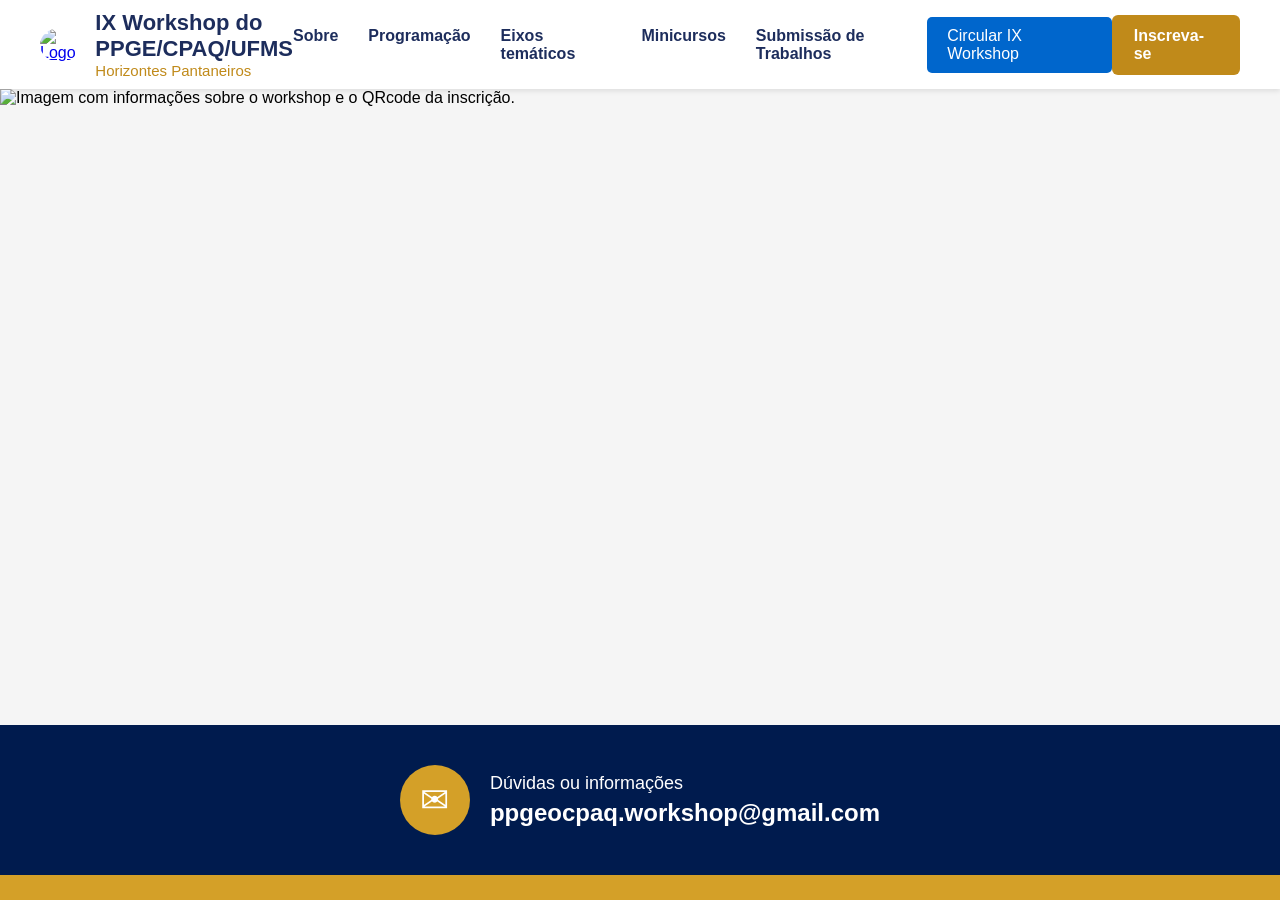
==== index.html @ 0d3b8999 "Correções" ====
<!DOCTYPE html>
<html lang="pt-BR">
<head>
    <meta charset="UTF-8">
    <meta name="viewport" content="width=device-width, initial-scale=1.0">
    <title>IX Workshop do PPGEP/CPAQ/UFMS</title>
    <link rel="icon" href="img/logo2.png" type="image/png">
    <link rel="stylesheet" href="css/Style.css">
</head>
<body>
    <header>
    <div class="menu">

      <div class="logo-area">
        <a href="index.html">
        <img src="img/logo2.png" alt="Logo">
          </a>
        <div class="titulo">
          <h1>IX Workshop do<br>PPGE/CPAQ/UFMS</h1>
          <p>Horizontes Pantaneiros</p>
        </div>
      </div>
    <button class="menu-toggle" onclick="document.querySelector('nav').classList.toggle('aberto')">
        <span></span>
        <span></span>
        <span></span>
      </button>

      <nav>
        <ul>
          <li><a href="sobre.html">Sobre</a></li>
          <li><a href="programacao.html">Programação</a></li>
          <li><a href="eixos.html">Eixos temáticos</a></li>
          <li><a href="cursos.html">Minicursos</a></li>
          <li><a href="submissao.html">Submissão de Trabalhos</a></li>
        </ul>
      </nav>
      <a href="docs/Circular_IX_Workshop.pdf" download class="circular">Circular IX Workshop</a>
      <a href="https://link.ufms.br/ixworkshop" class="btn">Inscreva-se</a>

    </div>
  </header>

  <main>
    <img id="desclog" src="img/arte_com_texto.png" alt="Imagem com informações sobre o workshop e o QRcode da inscrição.">
    
  </main>

  <footer class="rodape">
  <div class="conteudo-rodape">
    <div class="bloco esquerda">
      <div class="icone">
        ✉
      </div>
      <div class="texto">
        <p>Dúvidas ou informações</p>
        <h2>ppgeocpaq.workshop@gmail.com</h2>
      </div>
    </div>
  </div>
  <div class="faixa"></div>
  </footer>
</body>
</html>
---- css/Style.css ----
/*========================
Comun em todas as paginas
==========================*/
    *{
      margin: 0;
      padding: 0;
      box-sizing: border-box;
      font-family: Arial, Helvetica, sans-serif;
    }

    body{
      background: #f5f5f5;
      min-height: 100vh;
      display: flex;
      flex-direction: column;
    }

    header{
      width: 100%;
      background: white;
      box-shadow: 0 2px 5px rgba(0,0,0,0.1);
      padding: 10px 40px;
    }

    .menu{
      display: flex;
      align-items: center;
      justify-content: space-between;
    }

    .logo-area{
      display: flex;
      align-items: center;
      gap: 15px;
    }

    .logo-area img{
      width: 70px;
      height: 70px;
      border-radius: 50%;
    }

    .titulo h1{
      font-size: clamp(16px, 2.5vw, 22px);
      color: #1d2d5c;
    }

    .titulo p{
      color: #c08a1a;
      font-size: clamp(13px, 1.5vw, 15px);
    }

    /* LINKS */
    nav ul{
      display: flex;
      list-style: none;
      gap: 30px;
    }

    nav a{
      text-decoration: none;
      color: #1d2d5c;
      font-weight: bold;
      transition: 0.3s;
    }

    nav a:hover{
      color: #c08a1a;
    }

    /* MENU HAMBURGUER */
    .menu-toggle{
      display: none;
      flex-direction: column;
      cursor: pointer;
      gap: 5px;
      background: none;
      border: none;
      padding: 5px;
    }

    .menu-toggle span{
      display: block;
      width: 25px;
      height: 3px;
      background: #1d2d5c;
      border-radius: 3px;
      transition: 0.3s;
    }

    .circular{
      background: #0066cc;
      color: white;
      padding: 10px 20px;
      text-decoration: none;
      border-radius: 5px;
    }

    .btn-template{
      display: inline-block;
      background-color: #0056b3;
      color: white;
      padding: 12px 24px;
      border-radius: 8px;
      text-decoration: none;
      font-weight: bold;
      transition: 0.3s;
    }

    .btn-template:hover{
      background-color: #003d82;
    }

    .btn{
      background: #c08a1a;
      color: white;
      padding: 12px 22px;
      border-radius: 6px;
      text-decoration: none;
      font-weight: bold;
      transition: 0.3s;
    }

    .btn:hover{
      background: #a87410;
    }

    main{
      flex: 1;
    }

    .rodape{
      width: 100%;
      background: #001b4e;
      color: white;
      font-family: Arial, Helvetica, sans-serif;
    }

    .conteudo-rodape{
      display: flex;
      justify-content: center;
      align-items: center;
      gap: 50px;
      padding: 40px 80px;
      flex-wrap: wrap;
    }

    .bloco{
      display: flex;
      align-items: center;
      gap: 20px;
    }

    .icone{
      width: 70px;
      height: 70px;
      background: #d4a028;
      border-radius: 50%;
      display: flex;
      justify-content: center;
      align-items: center;
      font-size: 35px;
      flex-shrink: 0;
    }

    .texto p{
      font-size: 18px;
      margin-bottom: 5px;
    }

    .texto h2{
      font-size: 24px;
    }

    .faixa{
      width: 100%;
      height: 25px;
      background: #d4a028;
    }

/*===================
Pagina inicial
=====================*/
    #desclog{
      width: 100%;
      height: auto;
      display: block;
    }

/*Pagina Sobre*/

    .sobre{
      width: 100%;
      min-height: 600px;
      position: relative;
      display: flex;
      justify-content: center;
      align-items: center;
      padding: 80px 20px;
      background: #f8f8f8;
      overflow: hidden;
    }

    /* ONDAS ESQUERDA */
    .ondas{
      position: absolute;
      left: 0;
      top: 0;
      width: 350px;
      height: 100%;
      background-image: url("../img/ondas.png");
      background-repeat: no-repeat;
      background-size: cover;
      opacity: 0.15;
    }

    /* CONTEÚDO */
    .conteudo-sobre{
      max-width: 700px;
      margin: 0 auto;
      z-index: 2;
    }

    .conteudo-sobre h2{
      text-align: center;
      color: #0c2b63;
      font-size: clamp(28px, 5vw, 40px);
      margin-bottom: 25px;
      position: relative;
    }

    /* LINHAS AO LADO DO TÍTULO */
    .conteudo-sobre h2::before,
    .conteudo-sobre h2::after{
      content: "";
      width: 60px;
      height: 3px;
      background: #d4a028;
      position: absolute;
      top: 50%;
    }

    .conteudo-sobre h2::before{
      left: -80px;
    }

    .conteudo-sobre h2::after{
      right: -80px;
    }

    .conteudo-sobre p{
      text-align: justify;
      font-size: clamp(16px, 2vw, 18px);
      line-height: 1.8;
      color: #444;
      margin-bottom: 20px;
    }

    /* GARÇA */
    .garca{
      position: absolute;
      right: 80px;
      bottom: 80px;
      opacity: 0.9;
    }

    .garca img{
      width: 350px;
    }

/*======================
Pagina Programação
=======================*/
    .programacao{
      width: 100%;
      padding: 80px 20px;
    }

    /* TÍTULO */
    .titulo-programacao{
      display: flex;
      align-items: center;
      justify-content: center;
      gap: 20px;
      margin-bottom: 50px;
      flex-wrap: wrap;
    }

    .titulo-programacao h2{
      font-size: clamp(28px, 5vw, 42px);
      color: #0c2b63;
      text-align: center;
    }

    .linha{
      width: 80px;
      height: 3px;
      background: #d4a028;
    }

    /* CARDS */
    .cards{
      display: flex;
      justify-content: center;
      gap: 25px;
      flex-wrap: wrap;
    }

    /* CARD */
    .card{
      width: 340px;
      border-radius: 12px;
      overflow: hidden;
      border: 1px solid #e7d8b8;
      background: white;
      box-shadow: 0 2px 8px rgba(0,0,0,0.05);
    }

    /* TOPO */
    .topo-card{
      background: #001b5e;
      color: white;
      text-align: center;
      padding: 18px;
      font-size: 20px;
      font-weight: bold;
    }

    /* CONTEÚDO */
    .conteudo-card{
      padding: 30px;
    }

    /* ITEM */
    .item{
      display: flex;
      gap: 25px;
      align-items: flex-start;
    }

    .item h4{
      min-width: 70px;
      color: #0c2b63;
      font-size: 22px;
    }

    .item p{
      color: #333;
      line-height: 1.7;
    }

    /* LINHA */
    .divisor{
      width: 100%;
      height: 1px;
      background: #e5d6b5;
      margin: 25px 0;
    }

/* =========================
   PAGINA EIXOS TEMÁTICOS
========================= */

    .eixos{
      padding: 40px 20px;
      background: #f8f8f8;
    }

    .eixos-titulo{
      display: flex;
      align-items: center;
      justify-content: center;
      gap: 20px;
      margin-bottom: 35px;
      flex-wrap: wrap;
    }

    .eixos-linha{
      width: 120px;
      height: 3px;
      background: #d7a544;
    }

    .eixos-titulo h2{
      font-size: clamp(26px, 4vw, 38px);
      color: #1f2d5c;
      font-family: Georgia, serif;
      text-align: center;
    }

    .eixos-cards{
      display: flex;
      gap: 18px;
      flex-wrap: wrap;
      justify-content: center;
    }

    .eixos-card{
      background: #fff;
      border: 1px solid #eadfcb;
      border-radius: 12px;
      width: 250px;
      padding: 20px;
      display: flex;
      align-items: flex-start;
      gap: 15px;
      transition: 0.3s;
    }

    .eixos-card:hover{
      transform: translateY(-5px);
      box-shadow: 0 5px 15px rgba(0,0,0,0.1);
    }

    .eixos-icone{
      min-width: 55px;
      height: 55px;
      background: #315c24;
      border-radius: 50%;
      display: flex;
      align-items: center;
      justify-content: center;
      color: #fff;
      font-size: 24px;
    }

    .eixos-texto h3{
      color: #315c24;
      font-size: 22px;
      margin-bottom: 8px;
    }

    .eixos-texto p{
      color: #2d2d2d;
      font-size: 16px;
      line-height: 1.4;
      font-weight: 600;
    }

/* =========================
   PAGINA MINICURSOS
========================= */

    .minicursos{
      padding: 50px 20px;
      background: #f8f8f8;
    }

    /* TÍTULO */
    .minicursos-titulo{
      display: flex;
      align-items: center;
      justify-content: center;
      gap: 20px;
      margin-bottom: 35px;
      flex-wrap: wrap;
    }

    .minicursos-linha{
      width: 120px;
      height: 3px;
      background: #d7a544;
    }

    .minicursos-titulo h2{
      font-size: clamp(26px, 4vw, 38px);
      color: #1f2d5c;
      font-family: Georgia, serif;
      text-align: center;
    }

    /* CARDS */
    .minicursos-cards{
      display: flex;
      gap: 20px;
      flex-wrap: wrap;
      justify-content: center;
    }

    .minicursos-card{
      width: 300px;
      background: #fff;
      border: 1px solid #eadfcb;
      border-radius: 12px;
      padding: 20px;
      transition: 0.3s;
    }

    .minicursos-card:hover{
      transform: translateY(-5px);
      box-shadow: 0 5px 15px rgba(0,0,0,0.08);
    }

    /* ÍCONE */
    .minicursos-icone{
      font-size: 42px;
      color: #24513b;
      margin-bottom: 15px;
    }

    /* TÍTULO CARD */
    .minicursos-card h3{
      color: #1f2d5c;
      font-size: 20px;
      line-height: 1.4;
      margin-bottom: 12px;
    }

    /* PROFESSOR */
    .minicursos-professor{
      color: #444;
      font-size: 15px;
      line-height: 1.5;
      margin-bottom: 18px;
    }

    /* INFORMAÇÕES */
    .minicursos-info p{
      color: #244b36;
      font-size: 16px;
      margin-bottom: 10px;
      display: flex;
      align-items: center;
      gap: 10px;
    }

    .minicursos-info i{
      color: #6a7c6f;
    }

    .inscricao-minicursos{
      width: 100%;
      display: flex;
      justify-content: center;
      margin: 50px 0;
      padding: 0 20px;
    }

    .inscricao-box{
      width: 80%;
      background: #ffffff;
      border-radius: 18px;
      padding: 35px;
      display: flex;
      justify-content: space-between;
      align-items: center;
      gap: 40px;
      box-shadow: 0 4px 14px rgba(0,0,0,0.08);
      border: 1px solid #e6e6e6;
      flex-wrap: wrap;
    }

    .inscricao-texto h2{
      font-size: clamp(28px, 4vw, 42px);
      color: #0d2f6f;
      margin-bottom: 15px;
    }

    .inscricao-texto p{
      font-size: clamp(16px, 2vw, 19px);
      color: #444;
      max-width: 600px;
      line-height: 1.5;
      margin-bottom: 25px;
    }

    .btn-inscricao-mini{
      display: inline-block;
      background: #c9961a;
      color: white;
      padding: 15px 28px;
      border-radius: 10px;
      text-decoration: none;
      font-size: 18px;
      font-weight: bold;
      transition: 0.3s;
    }

    .btn-inscricao-mini:hover{
      background: #a97f14;
      transform: translateY(-2px);
    }

    .qrcode-area img{
      width: 220px;
      height: 220px;
      border-radius: 10px;
      background: white;
      padding: 10px;
    }

/* =========================
   SUBMISSÃO
========================= */

    .submissao{
      padding: 50px 20px;
      background: #f8f8f8;
    }

    .submissao-regras{
      display: flex;
      flex-wrap: wrap;
      justify-content: center;
      gap: 18px;
      margin-bottom: 40px;
    }

    .submissao-regra{
      width: 260px;
      background: #fff;
      border: 1px solid #eadfcb;
      border-radius: 12px;
      padding: 20px;
      display: flex;
      align-items: center;
      gap: 15px;
    }

    .submissao-regra i{
      font-size: 38px;
      color: #1f4d36;
      flex-shrink: 0;
    }

    .submissao-regra p{
      font-size: 16px;
      color: #1f2d5c;
      font-weight: 600;
      line-height: 1.4;
    }

    .submissao-cards{
      display: flex;
      gap: 30px;
      justify-content: center;
      flex-wrap: wrap;
    }

    /* CARD */
    .submissao-card{
      width: 420px;
      background: #fff;
      border-radius: 14px;
      overflow: hidden;
      border: 1px solid #eadfcb;
    }

    /* TOPO */
    .submissao-topo{
      padding: 18px;
    }

    .submissao-topo h2{
      color: #fff;
      font-size: clamp(22px, 3vw, 30px);
      font-family: Georgia, serif;
    }

    .verde{
      background: #1f4d36;
    }

    .azul{
      background: #072d63;
    }

    /* CONTEÚDO */
    .submissao-conteudo{
      padding: 25px;
    }

    /* DATAS */
    .submissao-item{
      display: flex;
      gap: 18px;
      margin-bottom: 28px;
    }

    .submissao-item i{
      color: #4b6b5a;
      font-size: 22px;
      margin-top: 5px;
      flex-shrink: 0;
    }

    .submissao-item p{
      color: #444;
      font-size: 17px;
      margin-bottom: 6px;
      line-height: 1.4;
    }

    .submissao-item span{
      font-size: clamp(24px, 4vw, 34px);
      font-weight: bold;
      color: #1f2d5c;
    }

    /* MODALIDADES */
    .submissao-modalidade{
      display: flex;
      gap: 20px;
      margin-bottom: 35px;
    }

    .submissao-modalidade i{
      font-size: 45px;
      color: #072d63;
      flex-shrink: 0;
    }

    .submissao-modalidade h3{
      font-size: clamp(22px, 3vw, 28px);
      color: #1f2d5c;
      margin-bottom: 8px;
    }

    .submissao-modalidade p{
      font-size: 18px;
      color: #444;
      line-height: 1.4;
    }

    .templates-section{
      width: 100%;
      display: flex;
      justify-content: center;
      margin: 40px 0;
      padding: 0 20px;
    }

    .templates-box{
      width: 80%;
      background: #ffffff;
      border-radius: 16px;
      padding: 30px;
      display: flex;
      justify-content: space-between;
      align-items: center;
      gap: 20px;
      box-shadow: 0 4px 12px rgba(0,0,0,0.08);
      border: 1px solid #e5e5e5;
      flex-wrap: wrap;
    }

    .templates-text h2{
      color: #0d2f6f;
      font-size: clamp(24px, 3.5vw, 32px);
      margin-bottom: 10px;
    }

    .templates-text p{
      color: #444;
      font-size: clamp(15px, 2vw, 18px);
      max-width: 600px;
    }

    .btn-template-download{
      background: #0057c2;
      color: white;
      padding: 16px 28px;
      border-radius: 10px;
      text-decoration: none;
      font-weight: bold;
      font-size: 18px;
      transition: 0.3s;
      white-space: nowrap;
    }

    .btn-template-download:hover{
      background: #003f8f;
      transform: translateY(-2px);
    }

/* =========================
   MEDIA QUERIES
========================= */

/* Tablet (até 900px) */
@media (max-width: 900px){

  /* SOBRE */
  .sobre{
    flex-direction: column;
    text-align: center;
    padding: 40px 20px;
  }

  .garca{
    position: static;
    margin-top: 30px;
  }

  .garca img{
    width: 250px;
  }

  .conteudo-sobre h2::before,
  .conteudo-sobre h2::after{
    display: none;
  }

}

/* Mobile (até 768px) */
@media (max-width: 768px){

  /* HEADER */
  header{
    padding: 10px 20px;
    position: relative;
  }

  .menu{
    flex-wrap: wrap;
    gap: 10px;
  }

  .menu-toggle{
    display: flex;
  }

  nav{
    width: 100%;
    display: none;
  }

  nav.aberto{
    display: block;
  }

  nav ul{
    flex-direction: column;
    gap: 12px;
    padding: 15px 0;
  }

  nav ul li{
    text-align: center;
  }

  /* RODAPÉ */
  .conteudo-rodape{
    flex-direction: column;
    gap: 25px;
    padding: 30px 20px;
    text-align: center;
  }

  .bloco{
    flex-direction: column;
    align-items: center;
  }

  .texto h2{
    font-size: 20px;
  }

  .texto p{
    font-size: 15px;
  }

  /* PROGRAMAÇÃO */
  .card{
    width: 100%;
  }

  /* EIXOS TEMÁTICOS */
  .eixos-linha{
    width: 60px;
  }

  .eixos-card{
    width: 100%;
  }

  /* MINICURSOS */
  .minicursos-linha{
    width: 60px;
  }

  .minicursos-card{
    width: 100%;
  }

  /* INSCRIÇÃO */
  .inscricao-box{
    width: 100%;
    flex-direction: column;
    text-align: center;
    padding: 25px 20px;
  }

  .qrcode-area img{
    width: 160px;
    height: 160px;
  }

  /* TEMPLATES */
  .templates-box{
    width: 100%;
    flex-direction: column;
    text-align: center;
  }

  /* SUBMISSÃO */
  .submissao-regra{
    width: 100%;
  }

  .submissao-card{
    width: 100%;
  }

  .submissao-modalidade{
    flex-direction: column;
    align-items: flex-start;
    gap: 10px;
  }

}

/* Mobile pequeno (até 480px) */
@media (max-width: 480px){

  .logo-area img{
    width: 50px;
    height: 50px;
  }

  .icone{
    width: 55px;
    height: 55px;
    font-size: 26px;
  }

  .btn-inscricao-mini,
  .btn-template-download{
    width: 100%;
    text-align: center;
    font-size: 16px;
    padding: 14px 20px;
  }

  .btn{
    padding: 10px 16px;
    font-size: 14px;
  }

  .conteudo-card{
    padding: 20px;
  }

  .item h4{
    min-width: 55px;
    font-size: 18px;
  }

}
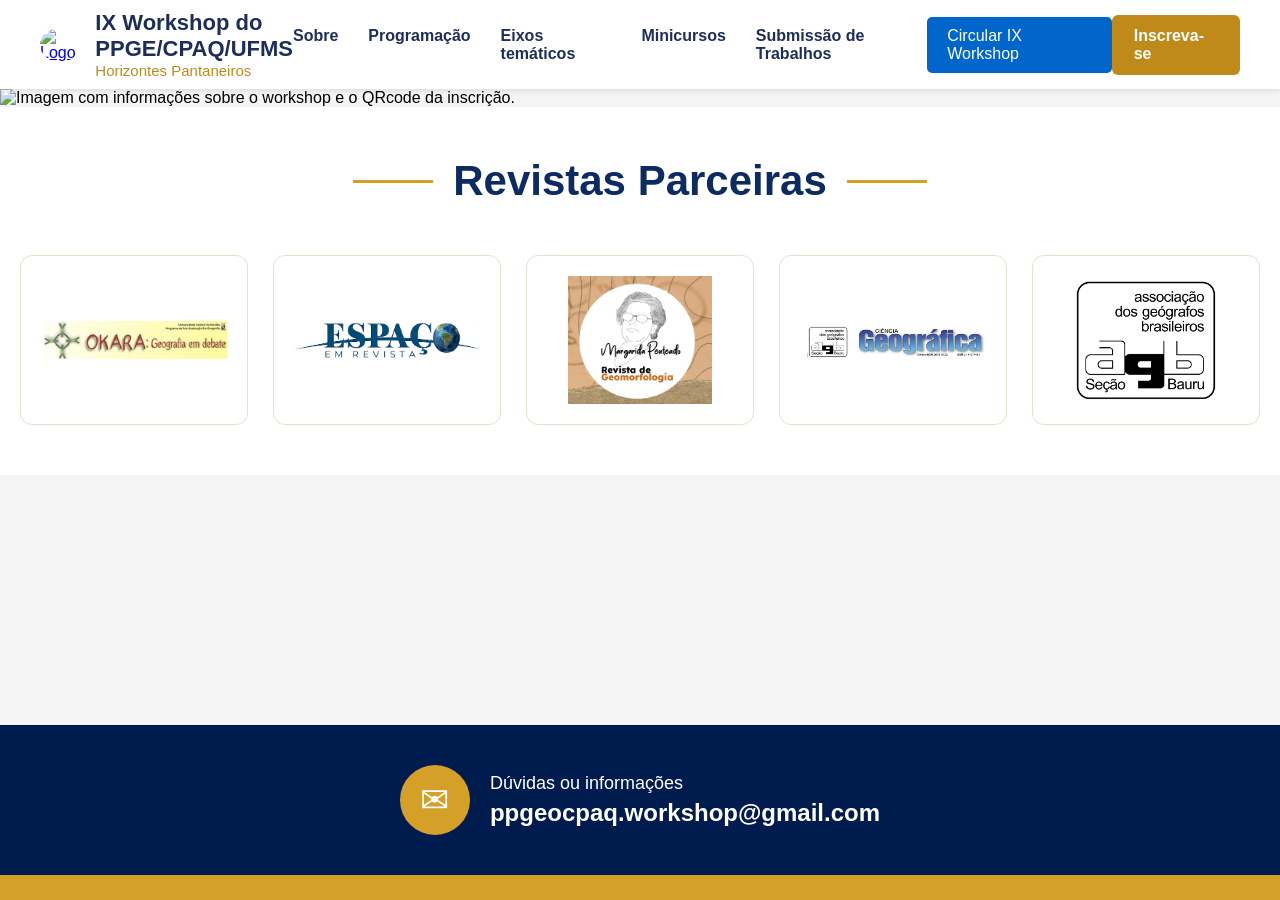
==== commit 5948226b: "Correções" ====
--- a/index.html
+++ b/index.html
@@ -43,7 +43,37 @@
 
   <main>
     <img id="desclog" src="img/arte_com_texto.png" alt="Imagem com informações sobre o workshop e o QRcode da inscrição.">
-    
+    <section class="revistas">
+    <div class="titulo-programacao">
+        <div class="linha"></div>
+        <h2>Revistas Parceiras</h2>
+        <div class="linha"></div>
+    </div>
+
+    <div class="revistas-grid">
+
+        <a href="#" class="revista-card">
+            <img src="img/Okara.png" alt="Revista 1">
+        </a>
+
+        <a href="#" class="revista-card">
+            <img src="img/espacoEmRevista.jpg" alt="Revista 2">
+        </a>
+
+        <a href="#" class="revista-card">
+            <img src="img/margaridaPenteado.jpeg" alt="Revista 2">
+        </a>
+
+        <a href="#" class="revista-card">
+            <img src="img/cienciaGeografica.jpeg" alt="Revista 2">
+        </a>
+
+        <a href="#" class="revista-card">
+            <img src="img/AGBLogotipo.png" alt="Revista 2">
+        </a>
+
+    </div>
+</section>
   </main>
 
   <footer class="rodape">
--- a/css/Style.css
+++ b/css/Style.css
@@ -186,8 +186,53 @@
       height: auto;
       display: block;
     }
-
-/*Pagina Sobre*/
+    /* 
+   REVISTAS PARCEIRAS
+ */
+
+.revistas{
+    padding: 50px 20px;
+    background: #ffffff;
+}
+
+.revistas-grid{
+    max-width: 1400px;
+    margin: 0 auto;
+
+    display: grid;
+    grid-template-columns: repeat(auto-fit, minmax(220px, 1fr));
+    gap: 25px;
+}
+
+.revista-card{
+    background: #fff;
+    border: 1px solid #eadfcb;
+    border-radius: 12px;
+
+    height: 170px;
+
+    display: flex;
+    justify-content: center;
+    align-items: center;
+
+    padding: 20px;
+
+    transition: .3s;
+}
+
+.revista-card:hover{
+    transform: translateY(-5px);
+    box-shadow: 0 5px 15px rgba(0,0,0,.1);
+}
+
+.revista-card img{
+    width: 100%;
+    height: 100%;
+    object-fit: contain;
+}
+/*=====================
+Pagina Sobre
+========================*/
 
     .sobre{
       width: 100%;
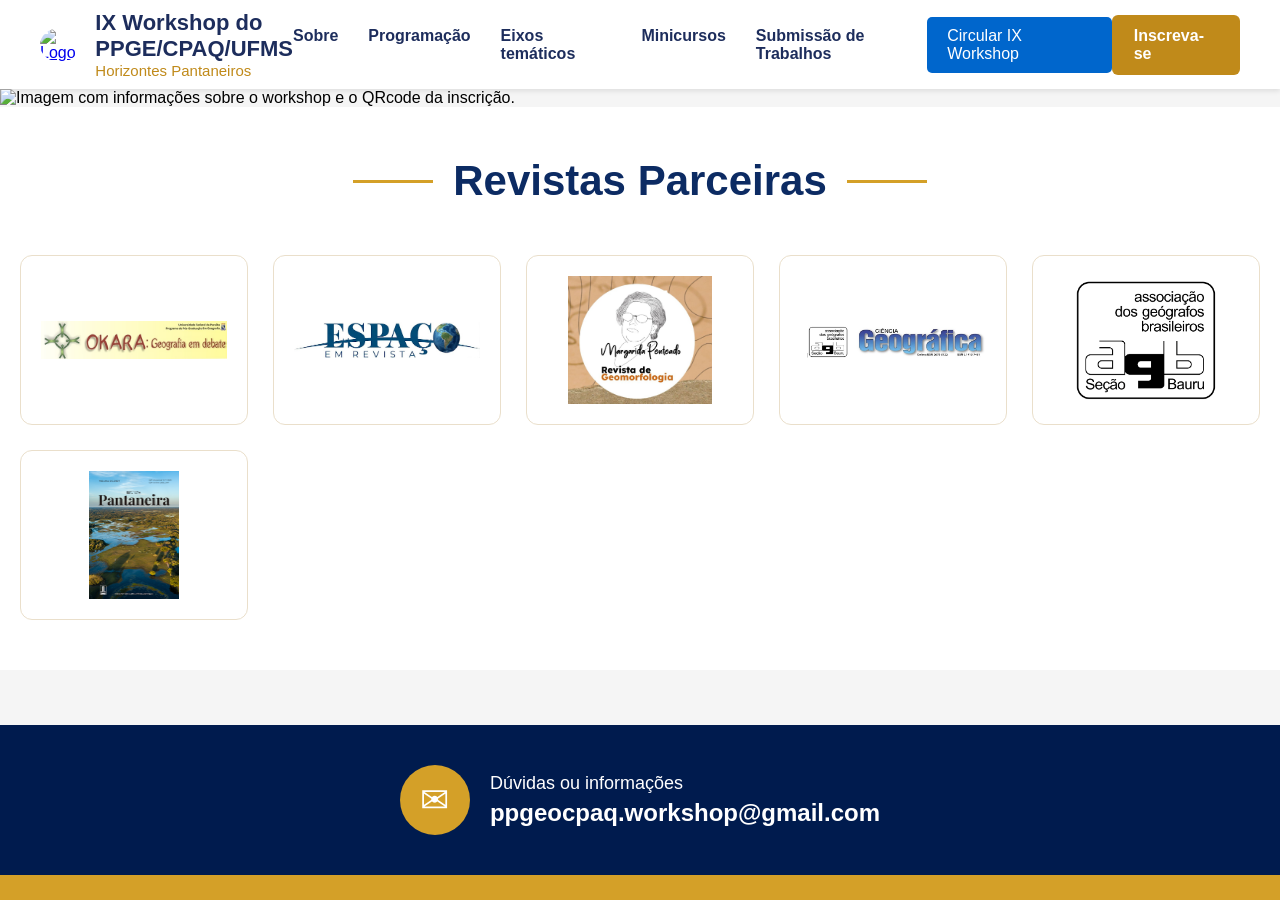
==== commit e4cc547e: "Correções" ====
--- a/index.html
+++ b/index.html
@@ -61,17 +61,20 @@
         </a>
 
         <a href="#" class="revista-card">
-            <img src="img/margaridaPenteado.jpeg" alt="Revista 2">
+            <img src="img/margaridaPenteado.jpeg" alt="Revista 3">
         </a>
 
         <a href="#" class="revista-card">
-            <img src="img/cienciaGeografica.jpeg" alt="Revista 2">
+            <img src="img/cienciaGeografica.jpeg" alt="Revista 4">
         </a>
 
         <a href="#" class="revista-card">
-            <img src="img/AGBLogotipo.png" alt="Revista 2">
+            <img src="img/AGBLogotipo.png" alt="Revista 5">
         </a>
 
+        <a href="#" class="revista-card">
+            <img src="img/revistaPantaneira.png" alt="Revista 6">
+        </a>
     </div>
 </section>
   </main>
--- a/css/Style.css
+++ b/css/Style.css
@@ -401,6 +401,46 @@
       background: #e5d6b5;
       margin: 25px 0;
     }
+    .palestrante{
+    text-align: center;
+}
+
+.palestrante img{
+    width: 120px;
+    height: 120px;
+    border-radius: 50%;
+    object-fit: cover;
+    border: 4px solid #d4a028;
+    margin-bottom: 15px;
+}
+
+.palestrantes-duplo{
+    display: flex;
+    justify-content: center;
+    gap: 20px;
+    margin-bottom: 15px;
+    flex-wrap: wrap;
+}
+
+.foto-palestrante{
+    text-align: center;
+}
+
+.foto-palestrante img{
+    width: 90px;
+    height: 90px;
+    border-radius: 50%;
+    object-fit: cover;
+    border: 3px solid #d4a028;
+}
+
+.foto-palestrante span{
+    display: block;
+    margin-top: 8px;
+    font-size: 13px;
+    color: #0c2b63;
+    font-weight: bold;
+}
 
 /* =========================
    PAGINA EIXOS TEMÁTICOS
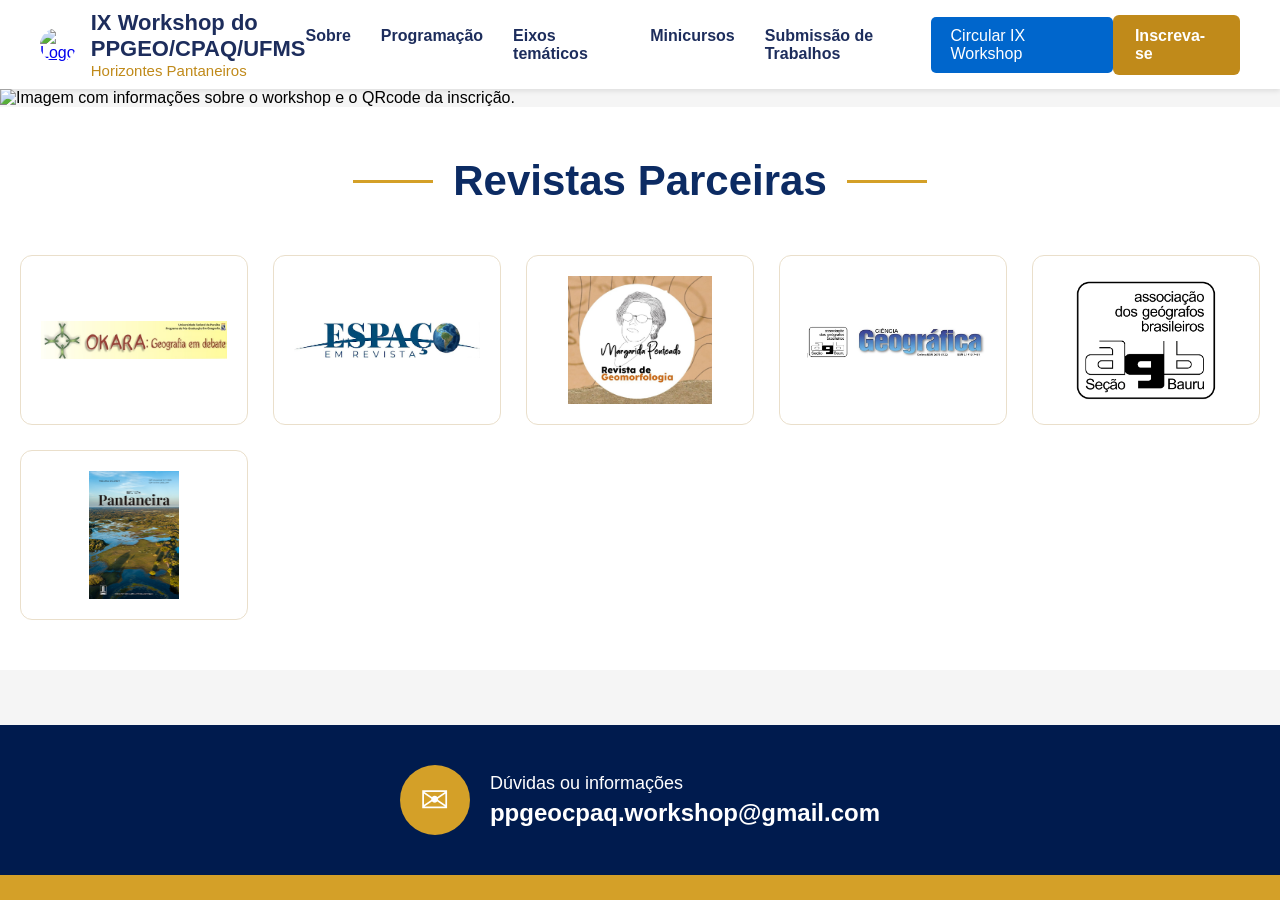
==== commit fbe32d10: "Correções" ====
--- a/index.html
+++ b/index.html
@@ -16,7 +16,7 @@
         <img src="img/logo2.png" alt="Logo">
           </a>
         <div class="titulo">
-          <h1>IX Workshop do<br>PPGE/CPAQ/UFMS</h1>
+          <h1>IX Workshop do<br>PPGEO/CPAQ/UFMS</h1>
           <p>Horizontes Pantaneiros</p>
         </div>
       </div>
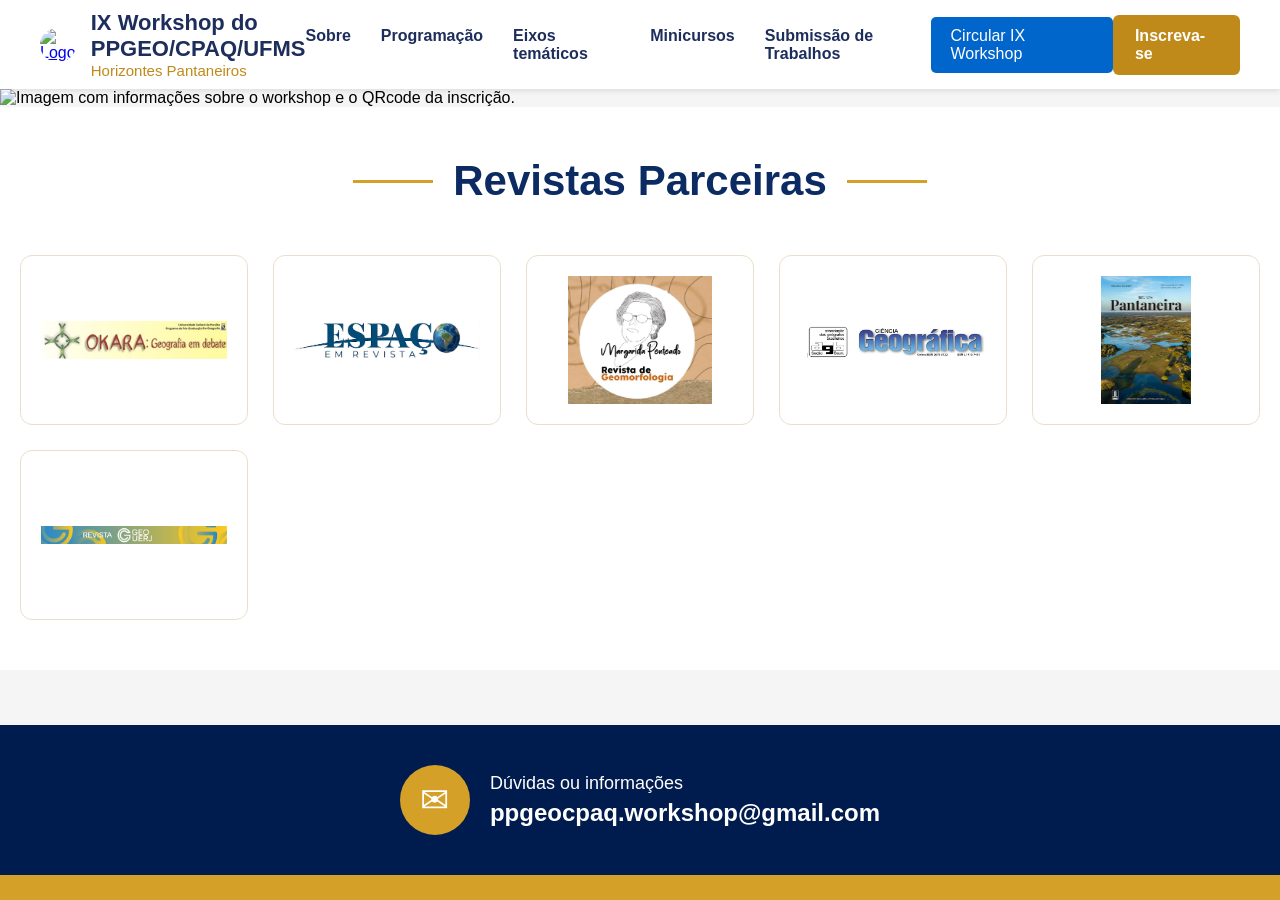
==== commit 9590b2c2: "Correções" ====
--- a/index.html
+++ b/index.html
@@ -3,7 +3,7 @@
 <head>
     <meta charset="UTF-8">
     <meta name="viewport" content="width=device-width, initial-scale=1.0">
-    <title>IX Workshop do PPGEP/CPAQ/UFMS</title>
+    <title>IX Workshop do PPGEO/CPAQ/UFMS</title>
     <link rel="icon" href="img/logo2.png" type="image/png">
     <link rel="stylesheet" href="css/Style.css">
 </head>
@@ -69,11 +69,11 @@
         </a>
 
         <a href="#" class="revista-card">
-            <img src="img/AGBLogotipo.png" alt="Revista 5">
+            <img src="img/revistaPantaneira.png" alt="Revista 5">
         </a>
 
         <a href="#" class="revista-card">
-            <img src="img/revistaPantaneira.png" alt="Revista 6">
+            <img src="img/revistaGeoUERJ.jpg" alt="Revista 6">
         </a>
     </div>
 </section>
--- a/css/Style.css
+++ b/css/Style.css
@@ -576,13 +576,22 @@
       box-shadow: 0 5px 15px rgba(0,0,0,0.08);
     }
 
-    /* ÍCONE */
-    .minicursos-icone{
-      font-size: 42px;
-      color: #24513b;
-      margin-bottom: 15px;
-    }
-
+    /* FOTO */
+    .minicursos-fotos {
+    display: flex;
+    justify-content: center;
+    gap: 8px;
+    margin-bottom: 10px;
+    }
+
+    .minicursos-fotos img {
+    width: 100px;
+    height: 100px;
+    border-radius: 50%;
+    object-fit: cover;
+    border: 2px solid #c99a2e;
+    }
+    
     /* TÍTULO CARD */
     .minicursos-card h3{
       color: #1f2d5c;
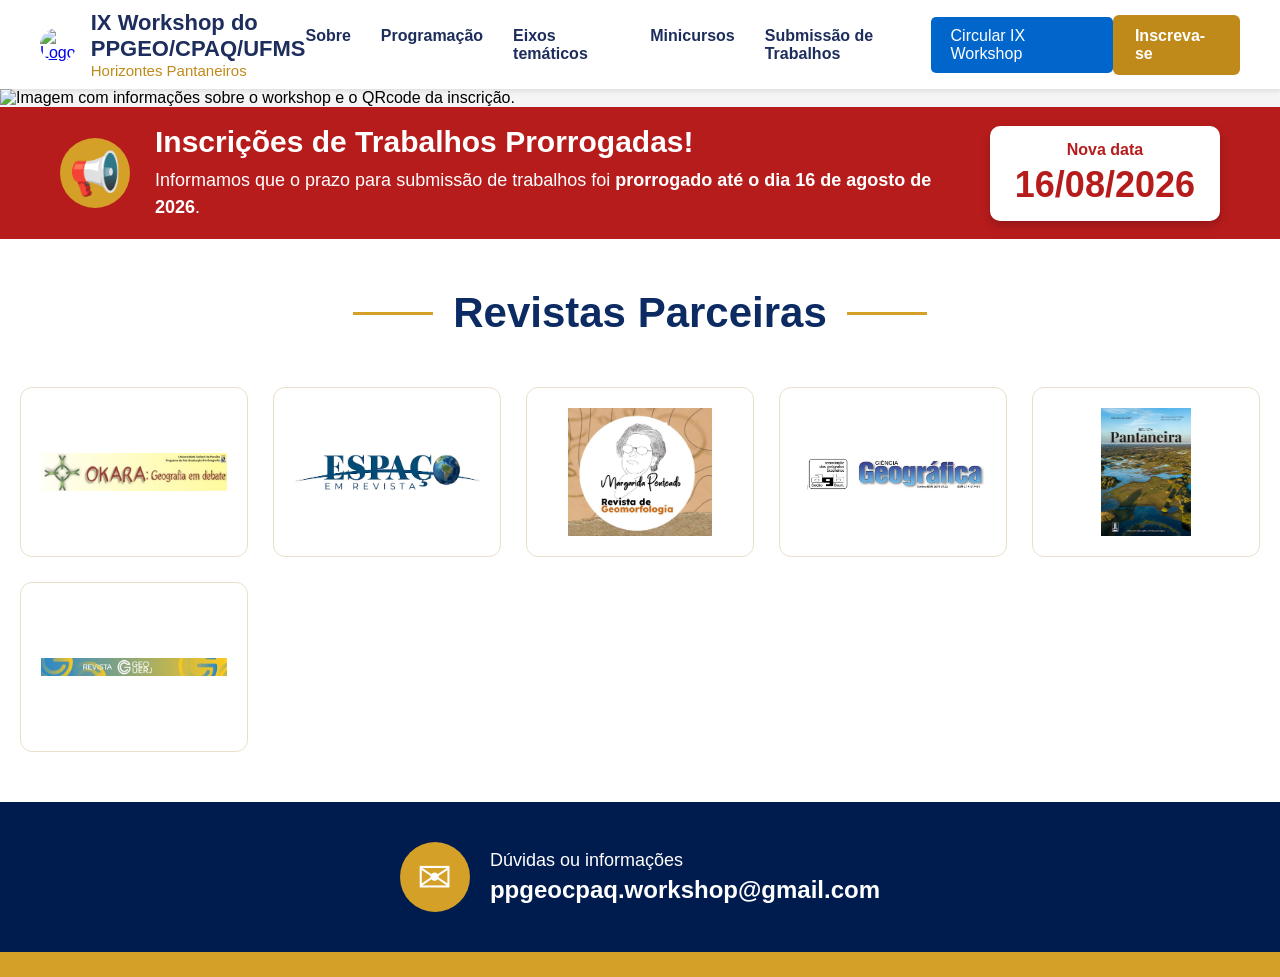
==== commit 251bc8fa: "Correções" ====
--- a/index.html
+++ b/index.html
@@ -43,6 +43,25 @@
 
   <main>
     <img id="desclog" src="img/arte_com_texto.png" alt="Imagem com informações sobre o workshop e o QRcode da inscrição.">
+    <!-- Aviso de Prorrogação -->
+    <section class="aviso-prorrogacao">
+    <div class="container-aviso">
+        <span class="icone">📢</span>
+
+        <div class="texto-aviso">
+            <h2>Inscrições de Trabalhos Prorrogadas!</h2>
+            <p>
+                Informamos que o prazo para submissão de trabalhos foi
+                <strong>prorrogado até o dia 16 de agosto de 2026</strong>.
+            </p>
+        </div>
+
+        <div class="data-aviso">
+            <span>Nova data</span>
+            <strong>16/08/2026</strong>
+        </div>
+    </div>
+</section>
     <section class="revistas">
     <div class="titulo-programacao">
         <div class="linha"></div>
--- a/css/Style.css
+++ b/css/Style.css
@@ -181,6 +181,67 @@
 /*===================
 Pagina inicial
 =====================*/
+/* Aviso de Prorrogação*/
+
+.aviso-prorrogacao{
+    width:100%;
+    background:#b71c1c;
+    padding:18px 0;
+}
+
+.container-aviso{
+    max-width:1200px;
+    margin:auto;
+    display:flex;
+    align-items:center;
+    justify-content:space-between;
+    gap:25px;
+    color:#fff;
+    padding:0 20px;
+    flex-wrap:wrap;
+}
+
+.icone{
+    font-size:42px;
+}
+
+.texto-aviso{
+    flex:1;
+}
+
+.texto-aviso h2{
+    margin:0;
+    font-size:30px;
+    font-weight:700;
+}
+
+.texto-aviso p{
+    margin-top:8px;
+    font-size:18px;
+    line-height:1.5;
+}
+
+.data-aviso{
+    background:#fff;
+    color:#b71c1c;
+    padding:15px 25px;
+    border-radius:10px;
+    text-align:center;
+    min-width:220px;
+    box-shadow:0 4px 10px rgba(0,0,0,.2);
+}
+
+.data-aviso span{
+    display:block;
+    font-size:16px;
+    font-weight:600;
+    margin-bottom:5px;
+}
+
+.data-aviso strong{
+    font-size:36px;
+    font-weight:800;
+}
     #desclog{
       width: 100%;
       height: auto;
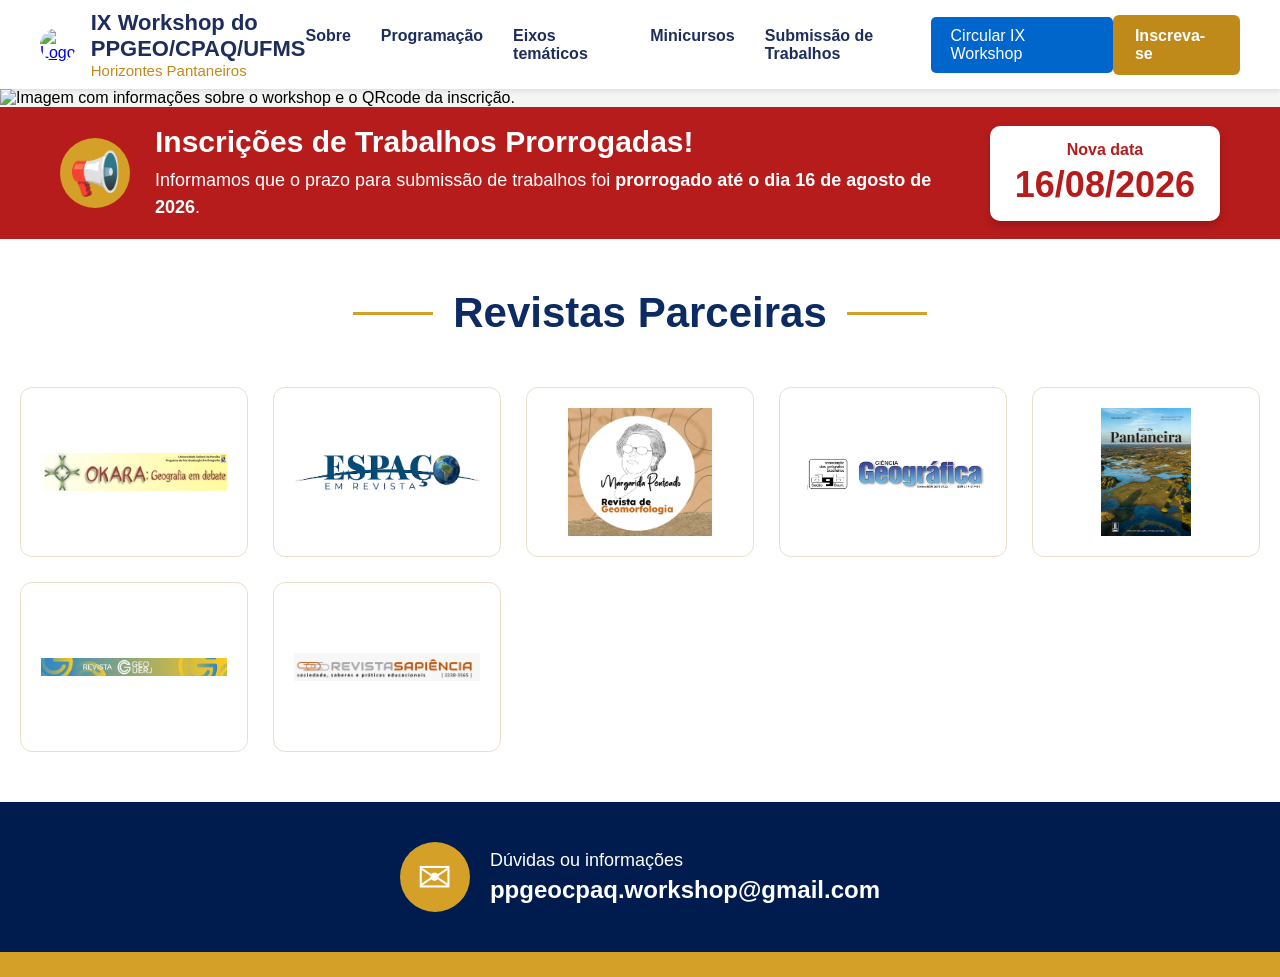
==== commit 1f6d5f41: "Correções" ====
--- a/index.html
+++ b/index.html
@@ -71,28 +71,31 @@
 
     <div class="revistas-grid">
 
-        <a href="#" class="revista-card">
+        <a href="https://periodicos.ufpb.br/index.php/okara/issue/view/3436" class="revista-card">
             <img src="img/Okara.png" alt="Revista 1">
         </a>
 
-        <a href="#" class="revista-card">
+        <a href="https://periodicos.ufcat.edu.br/index.php/espaco/issue/view/2375" class="revista-card">
             <img src="img/espacoEmRevista.jpg" alt="Revista 2">
         </a>
 
-        <a href="#" class="revista-card">
+        <a href="https://revistaaprogeomg.org.br/index.php/margaridapenteadorevista/issue/view/4" class="revista-card">
             <img src="img/margaridaPenteado.jpeg" alt="Revista 3">
         </a>
 
-        <a href="#" class="revista-card">
+        <a href="https://www.agbbauru.org.br/" class="revista-card">
             <img src="img/cienciaGeografica.jpeg" alt="Revista 4">
         </a>
 
-        <a href="#" class="revista-card">
+        <a href="https://periodicos.ufms.br/index.php/revpan/issue/view/1089" class="revista-card">
             <img src="img/revistaPantaneira.png" alt="Revista 5">
         </a>
 
-        <a href="#" class="revista-card">
+        <a href="https://www.uerj.br/revista-cientifica/geo-uerj/" class="revista-card">
             <img src="img/revistaGeoUERJ.jpg" alt="Revista 6">
+        </a>
+        <a href="https://www.revista.ueg.br/index.php/sapiencia/pt_BR/index" class="revista-card">
+            <img src="img/revistaSapiencia.jpeg" alt="Revista 7">
         </a>
     </div>
 </section>
